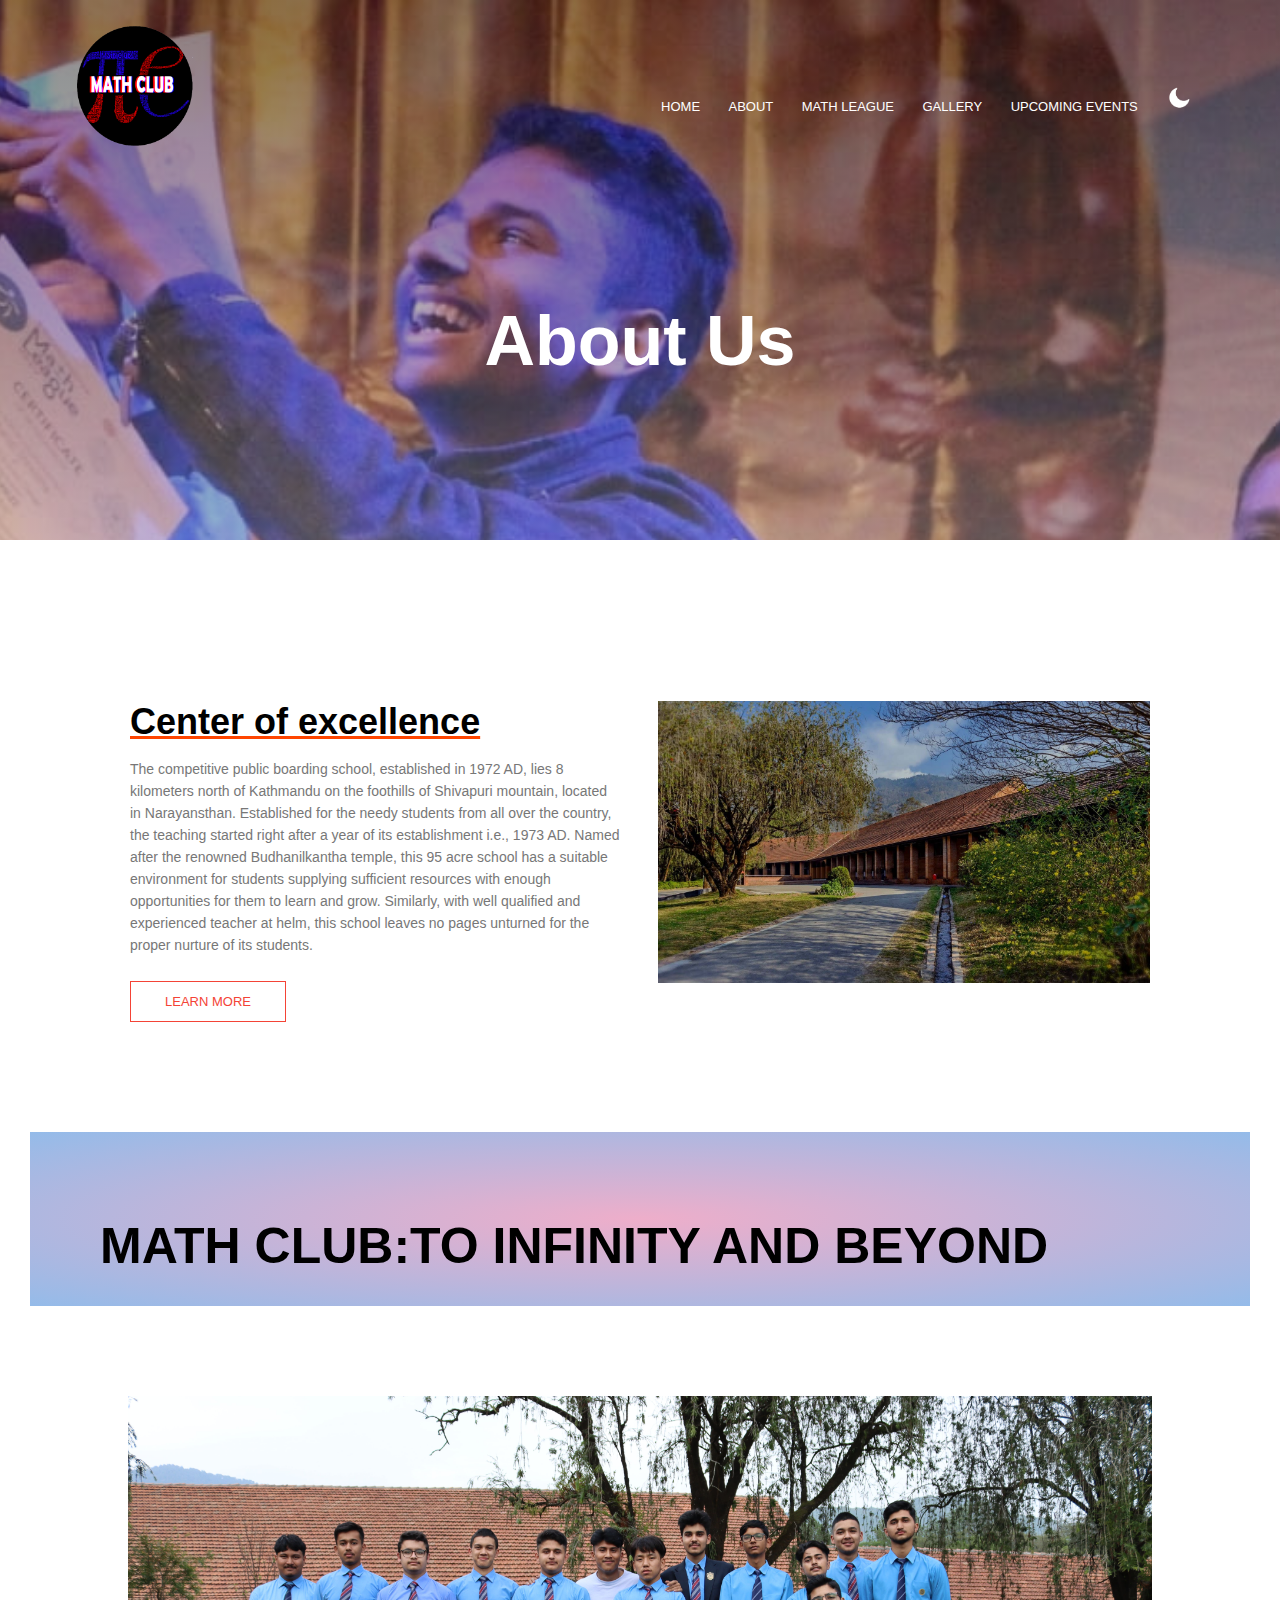
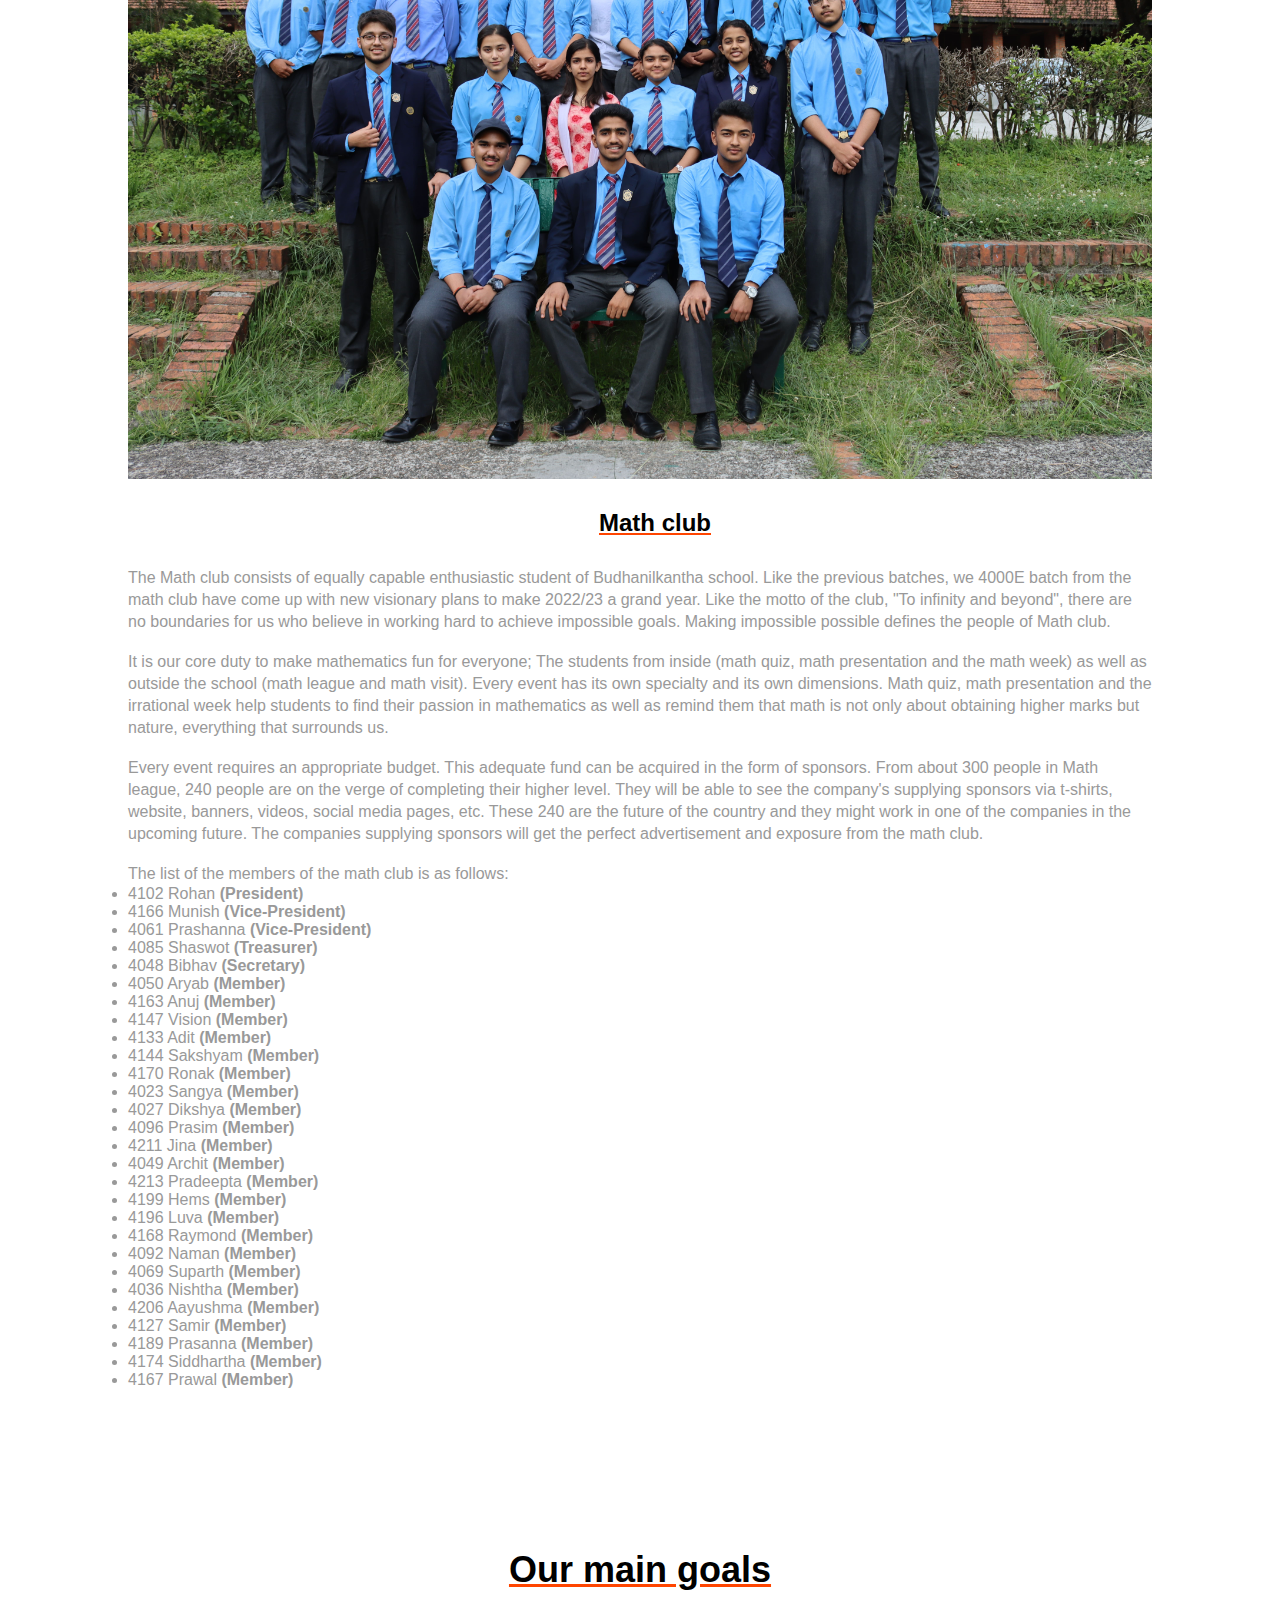
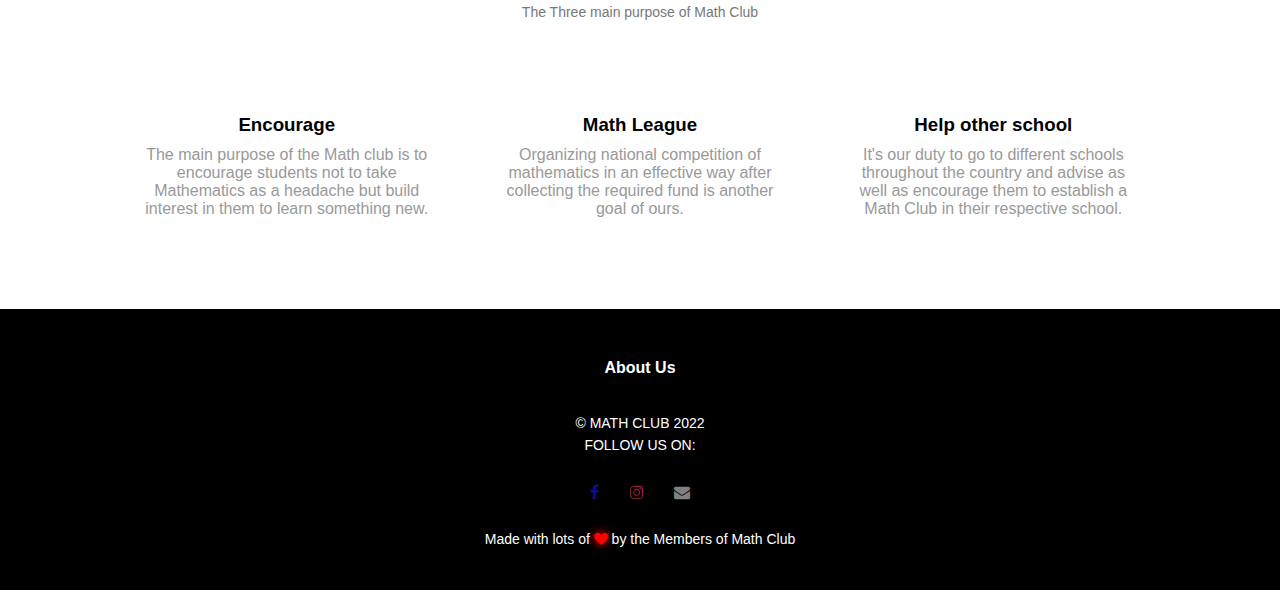
==== about.html @ 59debc08 "initial commit" ====
<html>

<head>
    <meta name="viewport" content=" with=device-width, initial-scale=1.0">
    <title>Math Club| ABOUT</title>
    <link rel="stylesheet" href="style.css">
    <link rel="preconnect" href="https://fonts.googleapis.com">
    <link rel="preconnect" href="https://fonts.gstatic.com" crossorigin>
    <link rel="stylesheet" href="https://stackpath.bootstrapcdn.com/font-awesome/4.7.0/css/font-awesome.min.css">
    <link rel="icon" href="images/math_logo-removebg-preview.png">
</head>

<body>
    <section class="sub-header">
        <nav>

            <a href="index_dark.html"><img src="images/math_logo-removebg-preview.png"></a>
            <div class="nav-links" id="navLinks">
                <i class="fa fa-times" onclick="hideMenu()"></i>

                <ul>
                    <li><a href="index.html">HOME</a></li>
                    <li><a href="about.html">ABOUT</a></li>
                    <li><a href="math-league.html">MATH LEAGUE</a></li>
                    <li><a href="gallery.html">GALLERY</a></li>
                    <li><a href="upcoming.html">UPCOMING EVENTS</a></li>
                    <li><a href="about_dark.html" id="ion-icon"><img src="images/moon.png" id="ion-icon"></a></li>

                </ul>

            </div>

            <i class="fa fa-bars" onclick="showMenu()"> </i>

        </nav>
        <h1 id="abt">About Us</h1>

    </section>

    <!--------about us content--------->
    <section class="about-us">
        <div class="row">
            <div class="about-col">
                <h1>Center of excellence</h1>
                <p>The competitive public boarding school, established in 1972 AD, lies 8 kilometers north of Kathmandu
                    on the foothills of
                    Shivapuri mountain, located in Narayansthan. Established for the needy students from all over the
                    country, the teaching
                    started right after a year of its establishment i.e., 1973 AD. Named after the renowned
                    Budhanilkantha temple, this 95
                    acre school has a suitable environment for students supplying sufficient resources with enough
                    opportunities for them to
                    learn and grow. Similarly, with well qualified and experienced teacher at helm, this school leaves
                    no pages unturned for
                    the proper nurture of its students.</p>
                <a href="https://bnks.edu.np/#/" target="_blank" class="hero-btn red-btn">LEARN MORE</a>
            </div>
            <div class="about-col">
                <img src="images/bnks.jpg">
            </div>
        </div>
    </section>
    <!------logo--------->
    <div class="logo">
        <div class="small-container">
            <div class="row">
                <div class="col-2">
                    <!-- <img src="images/math-logo.png" class="logo-img"> -->
                    <h1>MATH CLUB:To infinity and beyond</h1>
                </div>
                <div class="col-2">
                    <!-- <p>Math is like love: simple made complicated</p>
                         <h1>Math club</h1> -->
                    <!-- <small>“A man is like a fraction whose numerator is what he is and whose denominator is what he thinks of himself. The larger
                        the denominator, the smaller the fraction.</small> -->
                </div>
            </div>
        </div>
    </div>
    <!-----math club official------->
    <section class="club-content">
        <div class="club-pic">

            <img src="images/IMG_3070.JPG">
            <h2>Math club</h2>
            <p>The Math club consists of equally capable enthusiastic student of Budhanilkantha school. Like the
                previous batches, we
                4000E batch from the math club have come up with new visionary plans to make 2022/23 a grand year. Like
                the motto of the
                club, "To infinity and beyond", there are no boundaries for us who believe in working hard to achieve
                impossible goals.
                Making impossible possible defines the people of Math club. </p><br>
            <p>It is our core duty to make mathematics fun for everyone; The students from inside (math quiz, math
                presentation and the
                math week) as well as outside the school (math league and math visit). Every event has its own specialty
                and its own
                dimensions. Math quiz, math presentation and the irrational week help students to find their passion in
                mathematics as
                well as remind them that math is not only about obtaining higher marks but nature, everything that
                surrounds us.</p><br>
            <p>Every event requires an appropriate budget. This adequate fund can be acquired in the form of sponsors.
                From about 300
                people in Math league, 240 people are on the verge of completing their higher level. They will be able
                to see the
                company's supplying sponsors via t-shirts, website, banners, videos, social media pages, etc. These 240
                are the future
                of the country and they might work in one of the companies in the upcoming future. The companies
                supplying sponsors will
                get the perfect advertisement and exposure from the math club. </p> <br>
            <p>The list of the members of the math club is as follows:</p>
            <ul>



                <li>

                    4102 Rohan <b>(President)</b>






                </li>
                <li>
                    4166 Munish <b> (Vice-President)</b>
                </li>
                <li>4061 Prashanna <b>(Vice-President) </b></li>
                <li>4085 Shaswot <b>(Treasurer) </b></li>
                <li>4048 Bibhav <b>(Secretary)</b></li>
                <li>4050 Aryab <b>(Member)</b></li>
                <li>4163 Anuj <b>(Member)</b></li>
                <li>4147 Vision <b>(Member)</b></li>
                <li>4133 Adit <b>(Member)</b></li>
                <li>4144 Sakshyam <b>(Member)</b></li>
                <li>4170 Ronak <b>(Member)</b></li>
                <li>4023 Sangya <b>(Member)</b></li>
                <li>4027 Dikshya <b>(Member)</b></li>
                <li>4096 Prasim <b>(Member)</b></li>
                <li>4211 Jina <b>(Member)</b></li>
                <li>4049 Archit <b>(Member)</b></li>
                <li>4213 Pradeepta <b>(Member)</b></li>
                <li>4199 Hems <b>(Member)</b></li>
                <li>4196 Luva <b>(Member)</b></li>
                <li>4168 Raymond <b>(Member)</b></li>
                <li>4092 Naman <b>(Member)</b></li>
                <li>4069 Suparth <b>(Member)</b></li>
                <li>4036 Nishtha <b>(Member)</b></li>
                <li>4206 Aayushma <b>(Member)</b></li>
                <li>4127 Samir <b>(Member)</b></li>
                <li>4189 Prasanna <b>(Member)</b></li>
                <li>4174 Siddhartha <b>(Member)</b></li>
                <li>4167 Prawal <b>(Member)</b></li>
            </ul>
        </div>
    </section>
    <!------goals------>
    <section class="goals">
        <h1>Our main goals</h1>
        <p>The Three main purpose of Math Club</p>
        <div class="row">
            <div class="goals-col">
                <h3>Encourage</h3>
                <para style="color: #999;">The main purpose of the Math club is to encourage students not to take
                    Mathematics as a headache but build interest in
                    them to learn something new.</p>
            </div>
            <div class="goals-col">
                <h3>Math League</h3>
                <para style="color: #999;">Organizing national competition of mathematics in an effective way after
                    collecting the required fund is another goal of
                    ours.</p>
            </div>
            <div class="goals-col">
                <h3>Help other school</h3>
                <para style="color: #999;">It's our duty to go to different schools throughout the country and advise as
                    well as encourage them to establish
                    a
                    Math Club in their respective school.</p>


            </div>
        </div>
    </section>

    <!-----Footer-------->
    <section class="footer">
        <h4>About Us</h4>
        <p>&copy; MATH CLUB 2022<br> FOLLOW US ON:</p>
        <div class="icon">
            <a id="fb" href="https://www.facebook.com/Math-Club-107487675313449/" target="_blank"> <i class="fa fa-facebook"></i></a>

            <a id="insta" href="https://www.instagram.com/mathclub_bnks/" target="_blank"><i
                    class="fa fa-instagram"></i></a>
            <a id="gm" href="mailto:4000emathclub@gmail.com"><i class="fa fa-envelope"></i></a>

        </div>
        <p>Made with lots of <span class="fa fa-heart heart-beat"></span> by the Members of Math Club</p>
    </section>

    <!--------JavaScript forToggle Menu------->
    <script>
        var navLinks = document.getElementById("navLinks");
        function showMenu() {
            navLinks.style.right = "0";
        }
        function hideMenu() {
            navLinks.style.right = "-200px";
        }

    </script>
</body>

</html>
---- style.css ----
*{
    margin: 0;
    padding: 0;
    font-family: 'Fira Sans', sans-serif;
}
.header{
    min-height: 100vh;
    width: 100%;
    background-image: linear-gradient(rgba(4,9,30,0.7),rgba(4,9.30,0.7)), url(images/home.JPG);
    background-position: center;
    background-size: cover;
    position: relative;
    background-attachment: fixed;
}


nav{
    display: flex;
    padding: 2% 6%;
    justify-content: space-between;
    align-items: center;
}
nav img{
    width: 150px;
    
}
nav-links{
    flex: 1;
    text-align: center;
    
}
.nav-links ul li{
    list-style: none;
    display: inline-block;
    padding: 8px 12px;
    left: 80%;
}
.nav-links ul li a{
    color: #fff;
    text-decoration: none;
    font-size: 13px;
}
.nav-links ul li a 
#ion-icon {
    width: 25px;
    cursor: pointer;
    align-self: center;
}
#ion-icon::after {
    width: 30px;
    cursor: pointer;
    
}
#ion-icon:hover::after{
    width: 100%;
}

.nav-links ul li::after{
    content: '';
    width: 0%;
    height: 2px;
    background: #f44336;
    display: block;
    margin: auto;
    transition: 0.5s;
    
}
.nav-links ul li:hover::after{
    width: 100%;
}
.text-box{
    width:90%;
    color: #fff;
    position: absolute;
    top: 50%;
    left: 50%;
    transform: translate(-50%,-50%);
    text-align: center;
}
.text-box h1{
    font-size: 5em;
    color: orangered;
}
.text-box h2{
    font-size: 3em;
}
.text-box p{
     margin: 10px 0 40px;
    font-size: 14px;
    color: #fff;
font-weight: bolder;
}

.hero-btn{
    display: inline-block;
    text-decoration: none;
    color: #fff;
    border: 1px solid rgb(255, 0, 0);
    padding: 12px 34px;
    font-size: 13px;
    background: transparent;
    position: relative;
    cursor: pointer;
    
}
.hero-btn:hover{
    border: 1px solid #ffffff;
    background: #f44336;
    transition: 1s;
}
nav .fa{
    display: none;
}
@media(max-width: 700px){
    .text-box h1{
        font-size: 20px;
    }
    .nav-links ul li{
        display: block;
    }
    .nav-links{
        position: fixed;
        background: #f44336;
        height: 100vh;
        width: 200px;
        top: 0;
        right: -200px;
        text-align: left;
        z-index: 2;
        transition: 1s;
    }
    nav .fa{
        display: block;
        color: #fff;
        margin: 10px;
        font-size: 22px;
        cursor: pointer;
    }
    .nav-links ul{
        padding: 30px;
    }
}
h1{
    font-size: 36px;
    font-weight: 600;
}
p{
    color:#777;
    font-size:14px;
    font-weight: 300;
    line-height: 22px;
    padding: 10px;
}
.row{
    margin-top: 5%;
    display: flex;
    justify-content: space-between;
}
h3{
    text-align: center;
    font-weight: 600;
    margin: 10px 0;
}
/*-------co-ordinator---------*/
.coordinator{
    width: 80%;
    margin: auto;
    text-align: center;
    padding-top: 50px;
    text-decoration: underline;
    text-decoration-color: orangered;
}
.coordinator-col{
    flex-basis: 32%;
    border-radius: 10px;
    margin-bottom: 30px;
    position: relative;
    overflow: hidden;
    
}

.coordinator-col img{
    
    width: 100%;
    
   
    border-radius: 10px;
}
.layer{
    background: transparent;
    height: 100%;
    width: 100%;
    position: absolute;
    top: 0;
    left: 0;
    transition: 0.5s;
}
.layer:hover{
    background: rgba(0, 0, 0, 0.9);
    border-radius: 10px;
    
}
.layer h3{
    width: 100%;
    font-weight: 500;
    color: #fff;
    font-size: 26px;
    bottom: 0;
    left: 50%;
    transform: translateX(-50%);
    position: absolute;
    opacity: 0%;
    transition: 0.5s;
}
.layer:hover h3{
    bottom: 49%;
    opacity: 1;
}

@media(max-width: 700px){
    .row{
        flex-direction: column;
    }
   
}
/*----testimonials-----*/
.testimonials{
    width: 80%;
    margin: auto;
    padding-top: 100px;
    text-align: center;
}
.testimonials h1 {
    text-decoration: underline;
    text-decoration-color: orangered;
}
.testimonial-col{
    flex-basis: 30%;
    border-radius:10px;
    margin-bottom: 5%;
    text-align: left;
    background: #fff3f3;
    cursor: pointer;
    display: flex;
    padding-top: 20px;
}
.testimonial-col img{
    height: 40px;
    margin-left: 5px;
    margin-right: 30px;
    border-radius: 50%;
}
.testimonial-col p{
    padding: 0;
}
.testimonial-col h3{
    margin-top: 3px;
    text-align: left; 
}
.testimonial-col .fa{
    color: #f44336;
}
@media(max-width: 700px){
    .testimonial-col img{
   
    margin-left: 0px;
    margin-right: 15px;
    
}
}
    /*--------call to action-----*/
    
    .cta{
        margin: 100px auto;
        width: 80%;
        background-image: linear-gradient(rgba(0, 0, 0, 0.9),rgb(25, 24, 24), rgba(255, 255, 255, 0.8)), url(images/banner.JPG);
        background-position: : center;
        background-size: cover;
        border-radius: 10px;
        text-align: center;
        padding: 100px 0;
    }
.cta h1{
    color: #fff;
    margin-bottom:40;
    padding: 0;
}
@media(max-width: 700px){
    .cta h1{
        font-size: 24px;
    }
}
/*----footer-------*/
.footer {
    width: 100%;
    text-align: center;
    padding: 30px 0;
    background-color: rgb(0, 0, 0);
    color: white;

}

.footer h4 {
    margin-bottom: 25px;
    margin-top: 20px;
    font-weight: 600;
    /* background: linear-gradient(to right, #462523 0, #cb9b51 20%, #f6e27a 45%, #f6f2c0 50%, #cb9b51 78%, #462523 100%);
    -webkit-background-clip: text;
    -webkit-text-fill-color: transparent;
    text-shadow: none; */
    color: rgb(255, 255, 255);
    border-width: 5px;

}

.footer p {
    color: rgb(255, 255, 255)
}

.icon .fa {
    /* background: linear-gradient(to right, #462523 0, #cb9b51 20%, #f6e27a 45%, #f6f2c0 50%, #cb9b51 78%, #462523 100%);
    -webkit-background-clip: text;
    -webkit-text-fill-color: transparent;
    text-shadow: none; */
    margin: 0 13px;
    cursor: pointer;
    padding: 18px 0;

}

.heart-beat {
    -webkit-animation: heart-beat 2s ease infinite;
    animation: heart-beat 2s ease infinite;
    color: #ff0000;
    text-shadow: 0 0 10px red;
     !important
}

@-webkit-keyframes heart-beat {
    0% {
        -webkit-transform: scale(1);
        transform: scale(1)
    }

    5% {
        -webkit-transform: scale(1.25);
        transform: scale(1.25)
    }

    20% {
        -webkit-transform: scale(1);
        transform: scale(1)
    }

    30% {
        -webkit-transform: scale(1);
        transform: scale(1)
    }

    35% {
        -webkit-transform: scale(1.25);
        transform: scale(1.25)
    }

    50% {
        -webkit-transform: scale(1);
        transform: scale(1)
    }

    55% {
        -webkit-transform: scale(1.25);
        transform: scale(1.25)
    }

    70% {
        -webkit-transform: scale(1);
        transform: scale(1)
    }
}

@keyframes heart-beat {
    0% {
        -webkit-transform: scale(1);
        transform: scale(1)
    }

    5% {
        -webkit-transform: scale(1.25);
        transform: scale(1.25)
    }

    20% {
        -webkit-transform: scale(1);
        transform: scale(1)
    }

    30% {
        -webkit-transform: scale(1);
        transform: scale(1)
    }

    35% {
        -webkit-transform: scale(1.25);
        transform: scale(1.25)
    }

    50% {
        -webkit-transform: scale(1);
        transform: scale(1)
    }

    55% {
        -webkit-transform: scale(1.25);
        transform: scale(1.25)
    }

    70% {
        -webkit-transform: scale(1);
        transform: scale(1)
    }
}

@media(min-width:1920px) {
    body {
        font-size: 15px
    }
}
/*--------about us page--------*/
.sub-header{
    height: 60vh;
    width: 100%;
    background-image: linear-gradient(rgba(0, 0, 0, 0.45), rgba(255, 255, 255, 0.444)), url(images/about.JPG);
    background-position: center;
    background-size: cover;
    text-align: center;
    color: #fff;
        background-attachment: fixed;

}
.sub-header h1{
    margin-top: 100px;
}
 #abt {
     font-size: 70px;
     font-weight: bold;
 }
.about-us{
    width: 80%;
    margin: auto;
    padding-top: 80px;
    padding-bottom: 50px;
}
.about-col{
    flex-basis: 48%;
    padding: 30px 2px;
}
.about-col img{
    width: 100%;
}
.about-col h1{
    padding-top: 0;
}
.about-col p{
    padding: 15px 0 25px;
}
.red-btn{
    border: 1px solid #f44336;
    background: transparent;
    color: #f44336;
}
.red-btn:hover{
    color: #fff;
}
/*---club-content-----*/
.club-content{
    width: 80%;
    margin: auto;
    padding: 60px 0;
}
.club-pic{
    flex-basis: 50%;
}
.club-pic img{
    width: 100%;
}
.club-pic h2{
    font-weight : 600;
    margin: 30px 0;
    text-align: center;
}
.club-pic p{
    color: #999;
    padding: 0;
    font-size: medium;
}
ul li{
    color: #999;
        padding: 0;
        font-size: medium;
       
}
.club-pic h2{
    text-decoration: underline;
    text-decoration-color: orangered;
}
.about-col h1{
        text-decoration: underline;
            text-decoration-color: orangered;
}
/*--------goals----------*/
.small-container{
    max-width: 1080px;
    margin: auto;
    padding-left: 25px;
    padding-right: 25px;
    
}

.goals{
    width: 80%;
    margin: auto;
    text-align: center;
    padding-top: 100px;
    
}
.goals-col{
    flex-basis: 31%;
    background: #ffffff;
    border-radius: 10px;
    margin-bottom: 5%;
    padding: 20px 12px;
    box-sizing: border-box;
    transition: 1s;
}
.goals-col:hover{
    box-shadow: 0 0 200px 0px rgba(211, 50, 50, 0.8);
}
.goals h1 {
    text-decoration: underline;
        text-decoration-color: orangered;
}
/*--------logo-------*/
.col-2{
    /* flex-basis: 50%; */
    /* min-width: 300px; */
    
     text-align: center;
}
.col-2 img{
    max-width: 100%;
    /* padding: 50px 0; */
}
.col-2 h1{
    font-size: 50px;
    line-height: 60px;
    /* margin: 25px 0; */
    color:#000000;
    /* text-shadow: 0 0 3px #FF0000, 0 0 5px #0000FF */
    font-weight: bolder;
    text-align: right;
    text-transform: uppercase;
    display: block;
}
.col-2 p{
    color:#000;
    /* text-shadow: 0 0 3pxr#cb9b51; */
}
.col-2 small{
    color:#000;
    /* text-shadow: 0 0 3px #cb9b51; */
}
.logo{
background: radial-gradient(#eeaeca, #94bbe9);
        
    margin: 30px;
    padding:30px 0;
    
    text-align: center;
    

}
.col-2 .logo img{
    /* padding: 50px; */
}
/* small{
    color: #555;
    text-align: center;
} */
/*----gallery---*/
.gallery-header{
    height: 100vh;
    width: 100%;
    background-image: linear-gradient(#7284dd, #f66a86);
    background-position: center;
    background-size: cover;
    background-attachment: fixed;
    color: #fff;
}
.info{
    margin-left: 8%;
    margin-top: 15%;
}
.info h1{
    font-size: 70px;
    color: #212121;
    margin-bottom: 20px;
}
.info span{
    color: #233869;
}
.info p{
    color: #fff;
    line-height: 22px;
}
.info a{
    
    padding: 10px 18px;
    text-decoration: none;
    color: #fff;
    display: inline-block;
    margin: 30px 0;
    border-radius: 5px;
    border: 2px solid orangered;
}
.info a:hover {
    background: orangered;
    transition: .75s;
}

.img-box{
    width: 45%;
    height: 80%;
    position: absolute;
    bottom: 0;
    right: 100px;
}
.img-box img{
    height: 100%;
    position: absolute;
    left: 50%;
    bottom: 0%;
    transform: translateX(-50%);
    transition: bottom 2s, left 2s;
}
.img-box:hover .back-img{
    bottom: 60px;
}
.img-box:hover .main-img{
    left: 55%;
}
.gallery-photo{
    text-align: center;
    padding: 10%;
    
}
@media (max-width:547px) {
    .main-img {
    display: none;
            
        height: 10px;
        }
                .back-img {
                    display: none;
                }

}

/*-------upcoming events-------*/
.upcoming{
    width: 100%;
    height: 100%;
    margin:0;
    background-image: url(images/background-light.png);
    /* background-image: linear-gradient(#7284dd, #f66a86); */
    background-position: center;
    background-size: cover;
    color:#fff;
    

    
}




.sidebar{
    width: 100px;
    height: 100vh;
    background: rgba(29,31,58,0.5);
    position: absolute;
    top: 0;
    left: 0;
}
.sidebar i{
    width: 20px;
    display: block;
    margin: 120px auto 0;
}
.social-links{
    width: 20px;
    display: block;
    margin: 220px auto 0;
    text-align: center;
}
.social-links i{
    height: 15px;
    margin-bottom: 30px;
    color: white;
}
.msg-container{
    width: 428px;
    height: auto;
    position: absolute;
    left: 14%;
    top: 40%;
    bottom:5%;
    transform: translateY(-50%);
    overflow: hidden;
    margin-left: 5%;
    margin-top: 2%;
}
#slider{
    /* width: 600px; */
    display: inline-flex;
    transition: 0.5s;
    overflow: hidden;
}
.msg-col{
    /* flex-basis:80%; */
    width: 428px;
    height: 100%;
    overflow: hidden;
    margin:0;
    
    
}
.msg-col h1{
    color: #fff;
    font-size: 80px;
    font-weight: 100;
    margin: 0px 0;
}
.msg-col p{
    color: #ddd;
    font-size: 15px;
    line-height: 20px;
}
.msg-col a{
    display: inline-block;
    text-decoration: none;
    color: rgb(255, 255, 255);
    border: 2px solid orangered;
    font-size: 15px;
    padding: 10px 35px;
    border-radius: 30px;
    margin-top: 25px;
}
.msg-col h3{
    font-size: 40px;
}
.msg-col a:hover{
    background: orangered;
    transition: .75s;
}

.controller{
    width: 1px;
    height: 500px;
    display: block;
    background: #c0c0c0;
    position: absolute;
    top: 55%;
    right: 50px;
    transform: translateY(-50%);
}
#line1,#line2,#line3,#line4,#line5{
    height: 100px;
    width: 10px;
    cursor: pointer;
    transform: translateX(-50%);
    
}
#active{
    width: 5px;
    height: 100px;
    border-radius: 10px;
    background: #fff;
    position: absolute;
    top: 0;
    transform: translateX(-50%);
    transition: 0.5s;
}
.mobile-events {
    display: none;
}
@media(max-width: 547px){
    .msg-container{
        width: 86%;
        height: 280px;
        position: absolute;
        left: 1%;
        top: 57%;
        transform: translateY(-50%);
        overflow: hidden;
        
    }
    .controller {
        display: none;
    }
    #slider{
        /* width: 600px; */
        display: inline-flex;
        transition: 0.5s;
        overflow: hidden;
        display: none;
      
    }
    .msg-col{
        /* flex-basis:80%; */
        width: 100%;
        height: 280px;
        overflow: hidden;
        margin:0;
        padding-left:20vw;
        
        
    }
    .msg-col h1 {
        font-size: 40px;

    }
    .msg-col p {
        font-size: ;
    }
    .mobile-events{
       
        overflow: hidden;
        margin: 0;
        padding: 0;
    }
    .mobile-events h2 {
        display: inline-block;

    }
} 
/*--------notice----------*/
.notice-header{
    min-height: 100vh;
    width: 100%;
    background-image: url('images/notice.JPG');
    background-position: center;
    background-size: cover;
    position: relative;
}
.bts{
    padding: 10px 30px;
    background: #fff;
    border: 0;
    outline: none;
    cursor: pointer;
    font-size: 22px;
    font-weight: 500;
    border-radius: 30px;
    
   
        
}
.cold{
    padding-top: 20%;
    padding-left: 20%;
}

.notice-box{
    font-size: 70px;
    font-family: sans-serif;
    position: absolute;
    top: 50%;
    left: 30%;
    transform: translate(-50%,-50%);
}
.notice-box span{
    display: inline-block;
    font-weight: bolder;
    animation: mover 6s linear infinite;
    color: #030202;
    padding-bottom: 50px;
}
@keyframes mover{
    0%{
        text-shadow: 0 0 30px rgba(206, 214, 253, 0.9); 
    }
    50%{
        text-shadow: 0 0 30px rgba(0,0,0,0.3); 
        transform: translateY(30px); 
    }
    100%{
        text-shadow: 0 0 30px rgba(0,0,0,0); 
    }
}

.notice-box span:nth-child(1){
    animation-delay: 0.5s;
}
.notice-box span:nth-child(2){
    animation-delay: 1s;
}
.notice-box span:nth-child(3){
    animation-delay: 1.5s;
}
.notice-box span:nth-child(4){
    animation-delay: 2s;
}
.notice-box span:nth-child(5){
    animation-delay: 2.5s;
}

.notice-box span:nth-child(7){
    animation-delay: 3.5s;
}
.notice-box span:nth-child(8){
    animation-delay: 4s;
}
.notice-box span:nth-child(9){
    animation-delay: 4.5s;
}
.notice-box span:nth-child(10){
    animation-delay: 5s;
}
.notice-box span:nth-child(11){
    animation-delay: 5.5s;
}


.popup{
    width: 50%;
    height: 50vh;
    background: #fff;
    border-radius: 6px;
    position: absolute;
    top: 0;
    left: 50%;
    transform: translate(-50%,-50%) scale(0.1);
    text-align: center;
    padding: 0 30px 30px;
    color: #333;
    visibility: hidden;
    transition: transform 0.4s, top 0.4s;
}
.open-popup{
    visibility: visible;
    top: 50%;
    transform: translate(-50%,-50%) scale(1);
}

.popup h2{
    
   font-size: 30px;
    font-weight: 500;
    margin: 30px 0 10px;
}

.popup button{
    width: 100%;
    height: 5vh;
    margin-top: 50px;
    padding 10px 0;
    background: #6fd649;
    color: #fff;
    border: 0;
    font-size: 18px;
    border-radius: 4px;
    cursor: pointer;
    box-shadow: 0 5px 5px rgba(0,0,0,0.2); 

}
@media(max-width: 700px){
    .popup button{
    width: 100%;
    height: 2vh;
        font-size: 10px;
}    
   
    
    
.popup h2{
    
   font-size: 10px;
    font-weight: 300;
    margin: 20px 0 5px;
}
    .popup{
    width: 100%;
        height: 100vh;
    }
    .notice-box{
        left: 35%;
    }
    .notice-box span{
        font-size: 31px;
        padding-left: 0;
        padding-right: 0;
        
      color:dodgerblue;
    }
    .cold{
     padding-top:100%;
    }
}

/*--------Math League-----------*/



.math-league{
    min-height: 100vh;
    width: 100%;
    
    background-position: center;
    background-size: cover;
    position: relative;
    background-image: linear-gradient(rgba(12,3,51,0.3), rgba(12,3,51,0.3));
    position: relative;
   
   
    
    
}
.texts-box{
    color: #fff;
    position: absolute;
    
    bottom: 8%;
}
.texts-box h3 {
    font-size: 60px;
    font-weight: 600;
    color: #fff;
    transition: 0.5s;
    padding-bottom: 25px;
    text-align: center;
}

.texts-box h3:hover {
    -webkit-text-stroke: 2px #fff;
    color: transparent;
}
.texts-box h1{
    font-size: 190px;
    line-height: 160px;
    margin: -10px;
    color: transparent;
    -webkit-text-stroke: 1px #fff;
    background: url(images/back.png);
    -webkit-background-clip: text;
    background-position: 0 0;
    animation: back 20s linear infinite;
}
@keyframes back{
    100%{
        background-position: 2000px 0;
    }

}
.texts-box h2{
    font-size: 40px;
    font-weight: 600;
}
.back-video{
    position: absolute;
    right: 0;
    bottom: 0;
    z-index: -1;
}
@media(min-aspect-ratio: 16/9){
    .back-video{
        width: 100%;
        height: auto;
    }
}

.textual-box {
    font-size: 30px;
    text-align: center;
}
@media(max-aspect-ratio: 16/9){
    .back-video{
        width: auto;
        height: 100%;
    }
}
@media(max-width: 700px){
    .texts-box p {
        font-size: 10px;
    }
    
    .texts-box  p:hover{
    -webkit-text-stroke: 1px #fff;
    color: transparent;

  
}
  .texts-box p {
      font-size: 20000px;
      padding: 0;
      margin: 0;
  }
    .texts-box h1{
   font-size: 35px;
        padding-left: 10%;
        margin: 0;
        /* padding-top: 10%; */
}
    .texts-box h2{
    font-size: 10px;
    
}
}
/*----------------------------contact us page-----------------*/
.location{
    width: 80%;
    margin: auto;
    padding: 80px 0;
    padding-top: 200px;
}
.location iframe{
    width: 100%;
}
.contact-us{
    width: 80%;
    margin: auto;
}
.texts-box p {
    font-size: 70px;
    font-weight: 600;
    color: #fff;
    transition: 0.5s;
    padding-bottom: 25px;
text-align: center;}

.texts-box h1,h2 {
    padding-left: 30px;
    text-align: center;

}
.contact-col{
    flex-basis: 48%;
    margin-bottom: 30px;
}
.contact-col div{
    display: flex;
    align-items: center;
    margin-bottom: 40px;
}
.contact-col div a {
    text-decoration: none;
}
.contact-col div .fa{
    font-size: 28px;
    color: #f44336;
    margin: 10px;
    margin-right: 30px;
}
.contact-col div p{
    padding: 0;
   
}
.contact-col div h5{
    font-size: 20px;
    margin-bottom: 5px;
    color: #555;
    font-weight: 400;
}
.contact-col input{
    width: 100%;
    padding: 15px;
    margin-bottom: 17px;
    outline: none;
    border: 1px solid #ccc;
     box-sizing: border-box;   
}
.contact col h2{
    text-align: center;
    color: #555;
    padding-bottom: 20px;
}
/*----------images--------------*/
.pics{
    
    width: 100%;
    height: 100vh;
    background: #fff;
    display: flex;
    align-items: center;
    justify-content: center;
    padding-top: 150px;
}
.swiper{
    width: 80%;
    height: fit-content;
}
.swiper-slide img{
    width: 100%;
   
}
.swiper .swiper-button-prev, .swiper .swiper-button-next{
    color: #fff;
}
.swiper .swiper-pagination-bullet-active{
    background: #9967f0;
    
}
.location h1{
    text-align: center;
    padding-bottom: 20px;
}
.contact-col h2{
    text-align: center;
    padding-bottom: 15px;
}
@media(max-width: 700px){
    .pics{
        height: 20px;
    }   
}
.fire{
    width: 100%;
    height: 70vh;
    position: relative;
}
.fire video{
    width: 100%;
    height: 100%;
}
.textual-box h1{
    position: absolute;
    top: 0;
    left: 0;
    background: #000;
    height: 100%;
    width: 100%;
    color: #fff;
    display: flex;
    align-items: center;
    justify-content: center;
    font-size: 50px;
    font-weight: 900;
   mix-blend-mode: multiply;
}
.popup-screen {
    z-index: 999999;
    position: fixed;
    background: rgba(255, 255, 255, 0.1);
    backdrop-filter: blur(20px);
    width: 100%;
    height: 100vh;
    display: flex;
    justify-content: center;
    align-items: center;
    visibility: hidden;
    transition: 0.5s ease;
    transition-property: visibility;
}

.popup-screen.active {
    visibility: visible;
}

.popup-box {
    position: relative;
    background: rgba(255, 255, 255, 1);
    border-style: solid;
    border-color: orangered;
    backdrop-filter: blur(10px);
    max-width: 350px;
    display: flex;
    justify-content: center;
    align-items: center;
    flex-direction: column;
    margin: 20px;
    padding: 50px 40px;
    border-radius: 20px;
    box-shadow: 0 5px 25px rgb(0 0 0 / 20%);
    transform: scale(0);
    transition: 0.5s ease;
    transition-property: transform;
}

.popup-screen.active .popup-box {
    transform: scale(1);
}

.popup-box h2 {
    font-size: 2.1em;
    font-weight: 800;
    margin-bottom: 20px;
    color: #000;
}

.popup-box p {
    font-size: 1em;
    margin-bottom: 30px;
}

.close {

    color: orangered;
    border-color: orangered;
    border-style: dashed;
    font-size: 1.1em;
    font-weight: 500;
    text-decoration: solid;
    text-transform: uppercase;
    padding: 7px 27px;
    border-radius: 3px;
    font-weight: bolder;
}

.close:hover {

    background: orangered;
    color: white;
    font-weight: bolder;
}

.close-btn {
    position: absolute;
    font-size: 1em;
    top: 0;
    right: 0;
    margin: 15px;
    cursor: pointer;
    opacity: 0.5;
    transition: 0.3s ease;
    transition-property: opacity;
}

.close-btn:hover {
    opacity: 1;
    background: orangered;
}
#fb {
color: rgba(20, 20, 218, 0.701);
}
#fb:hover{
    color: blue;
text-shadow: 2px blue;

}
#insta{
background: #f09433;
    background: -moz-linear-gradient(45deg, #f09533f5 0%, #e6693cf8 25%, #dc2742f3 50%, #cc2366 75%, #bc1888ee 100%);
    background: -webkit-linear-gradient(45deg, #f09533ea 0%, #e6693ceb 25%rgba(220, 39, 66, 0.911)43 50%, #cc2366 75%, #bc1888 100%);
    background: linear-gradient(45deg, #f09533d2 0%, #e6693c83 25%, #dc274294 50%, #cc2366 75%, #bc1888 100%);
    filter: progid:DXImageTransform.Microsoft.gradient(startColorstr='#f09433', endColorstr='#bc1888', GradientType=1);
    -webkit-background-clip: text;
        -webkit-text-fill-color: transparent;
        text-shadow: none;
}
#insta:hover{
     background: -moz-linear-gradient(45deg, #f09433 0%, #e6683c 25%, #dc2743 50%, #cc2366 75%, #bc1888 100%);
    background: -webkit-linear-gradient(45deg, #f09433 0%, #e6683c 25%, #dc2743 50%, #cc2366 75%, #bc1888 100%);
    background: linear-gradient(45deg, #f09433 0%, #e6683c 25%, #dc2743 50%, #cc2366 75%, #bc1888 100%);
    filter: progid:DXImageTransform.Microsoft.gradient(startColorstr='#f09433', endColorstr='#bc1888', GradientType=1);
    -webkit-background-clip: text;
        -webkit-text-fill-color: transparent;
        text-shadow: none;
}
#gm{
    color: gray;
}
#gm:hover{
    color: white;
}
.main-img {

    width: 100%;
}
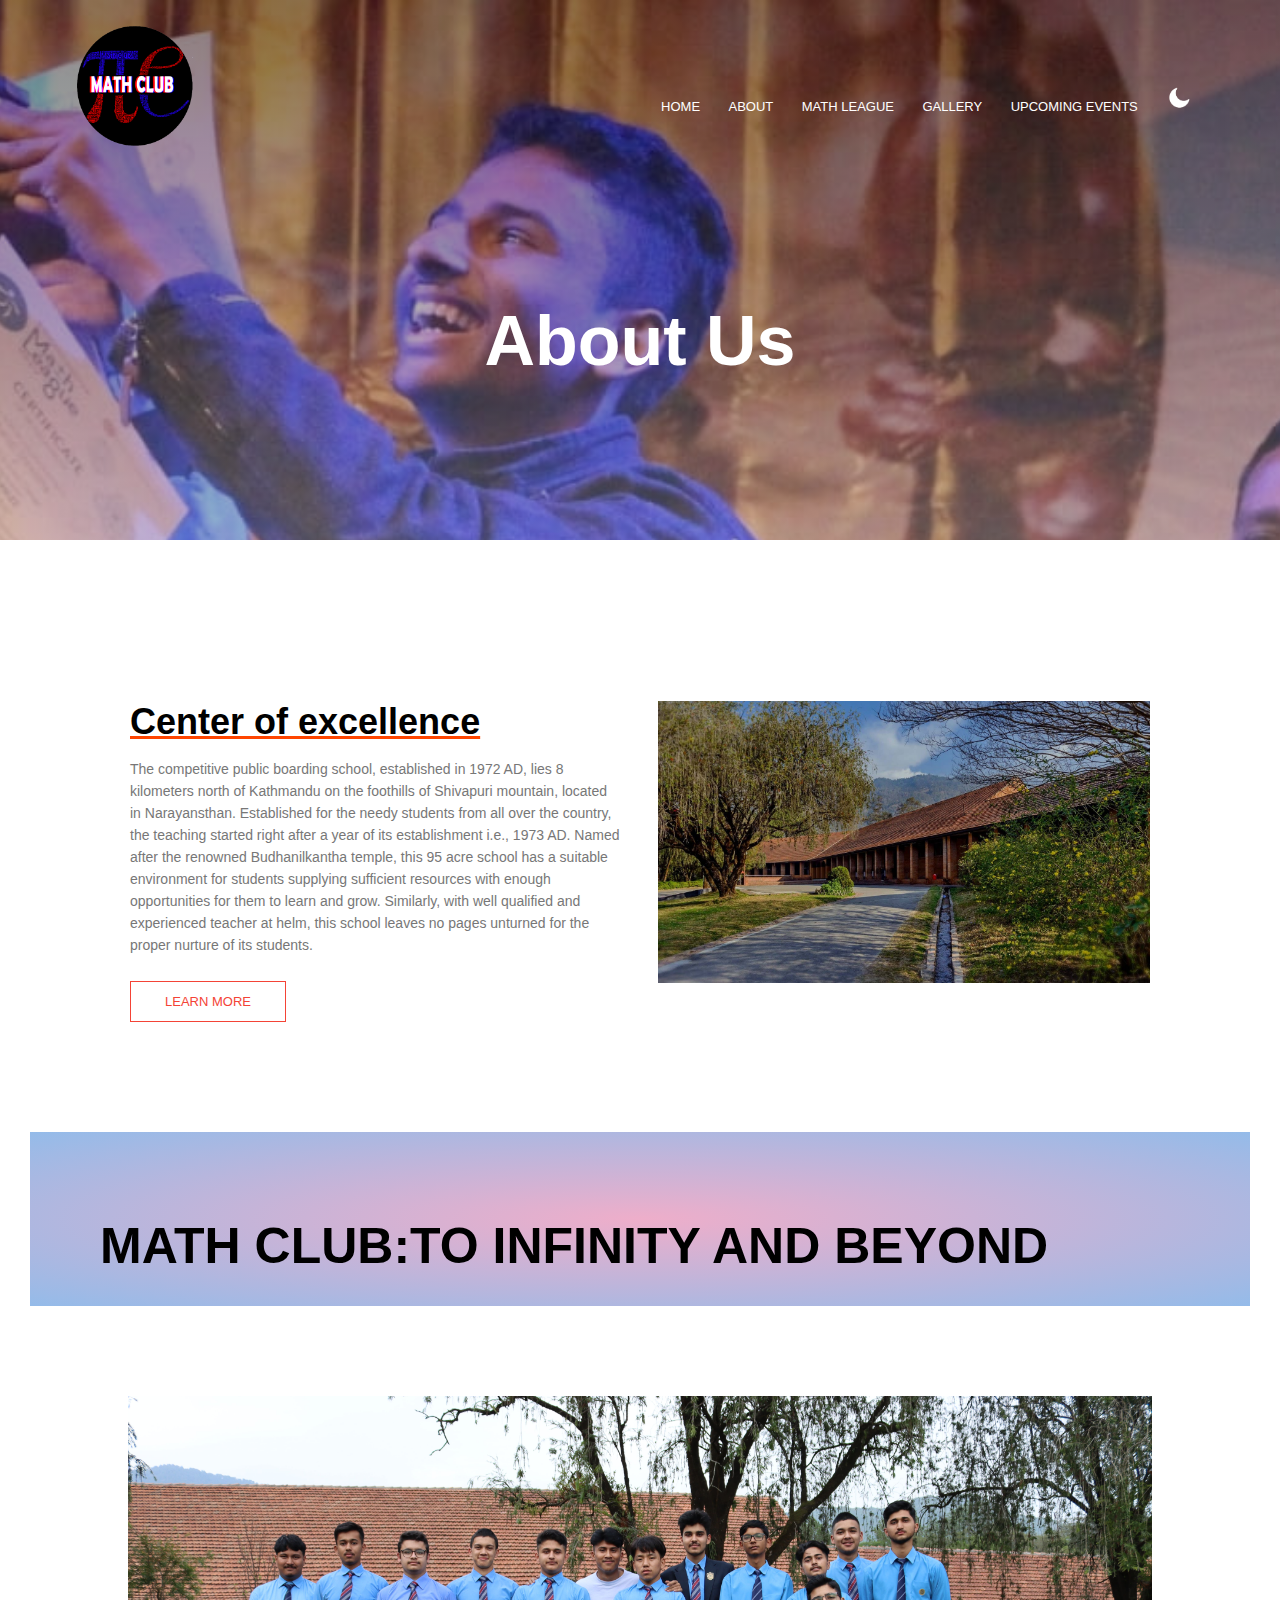
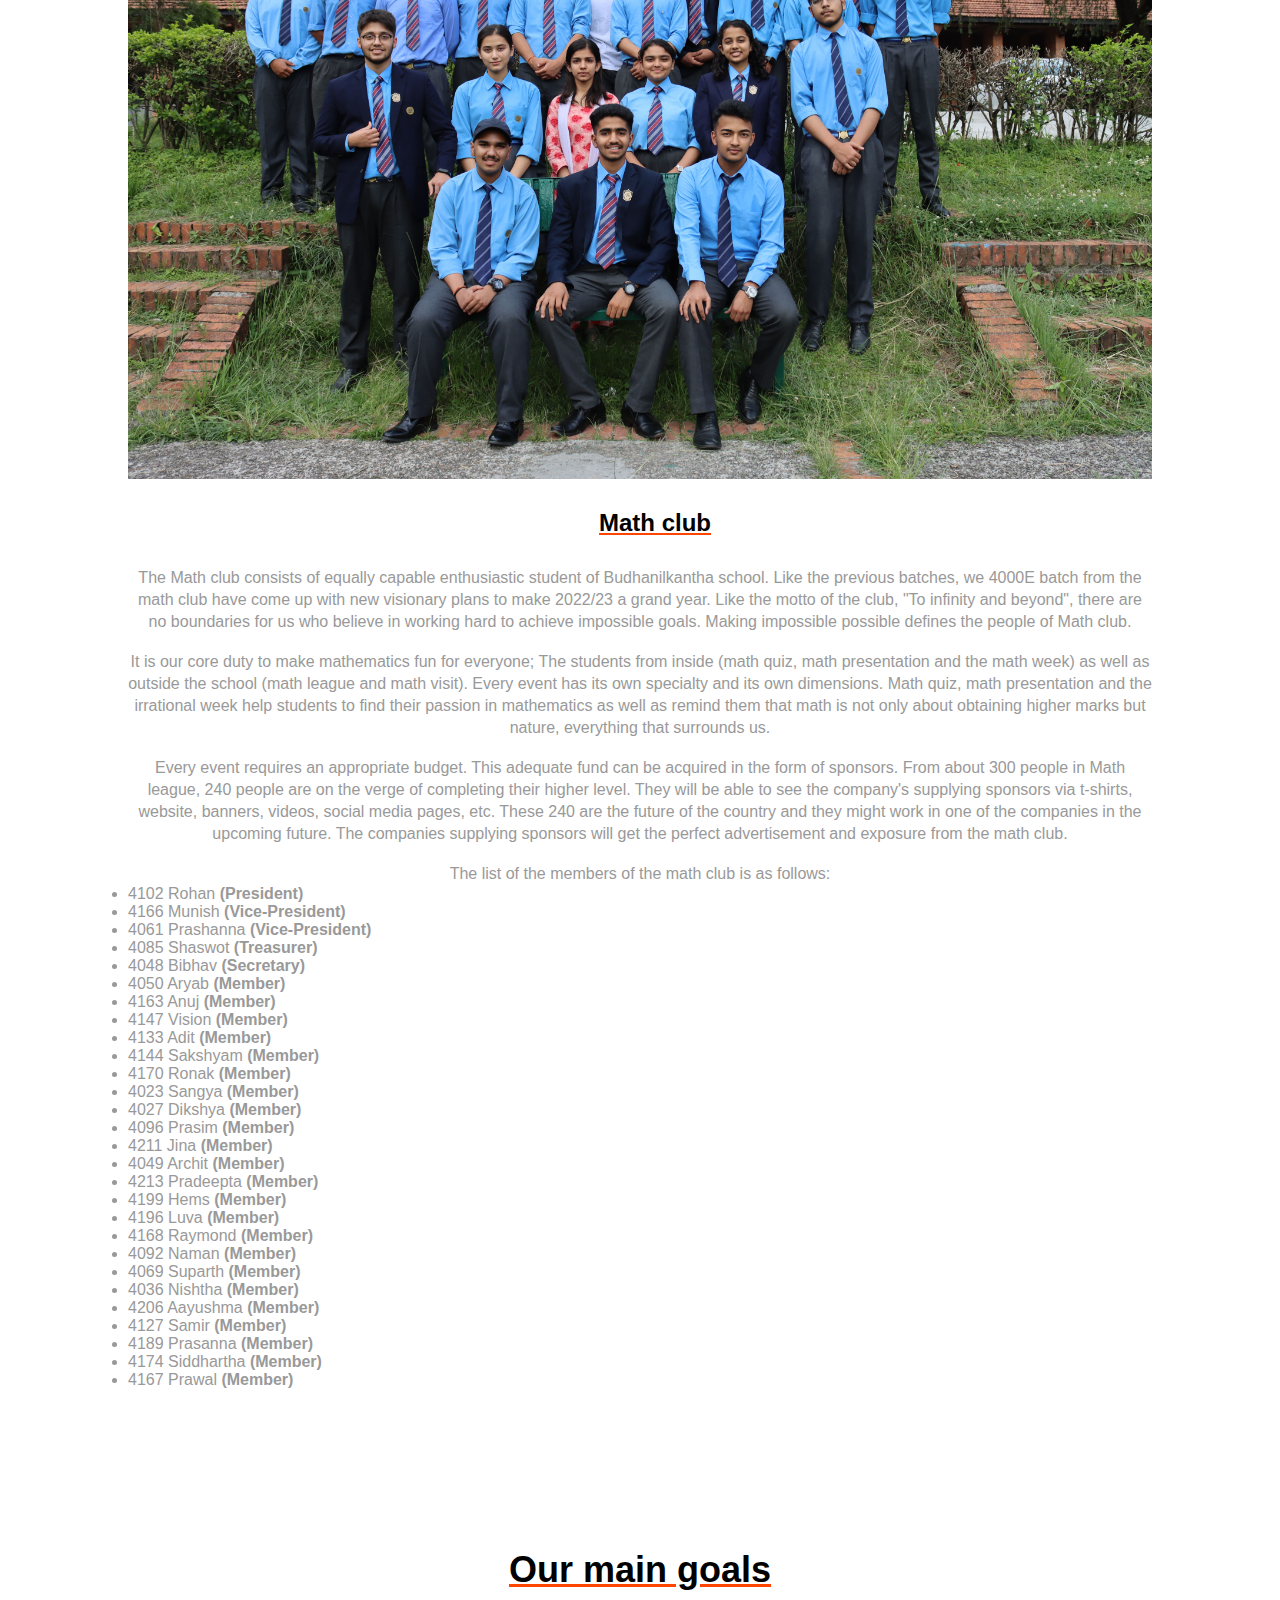
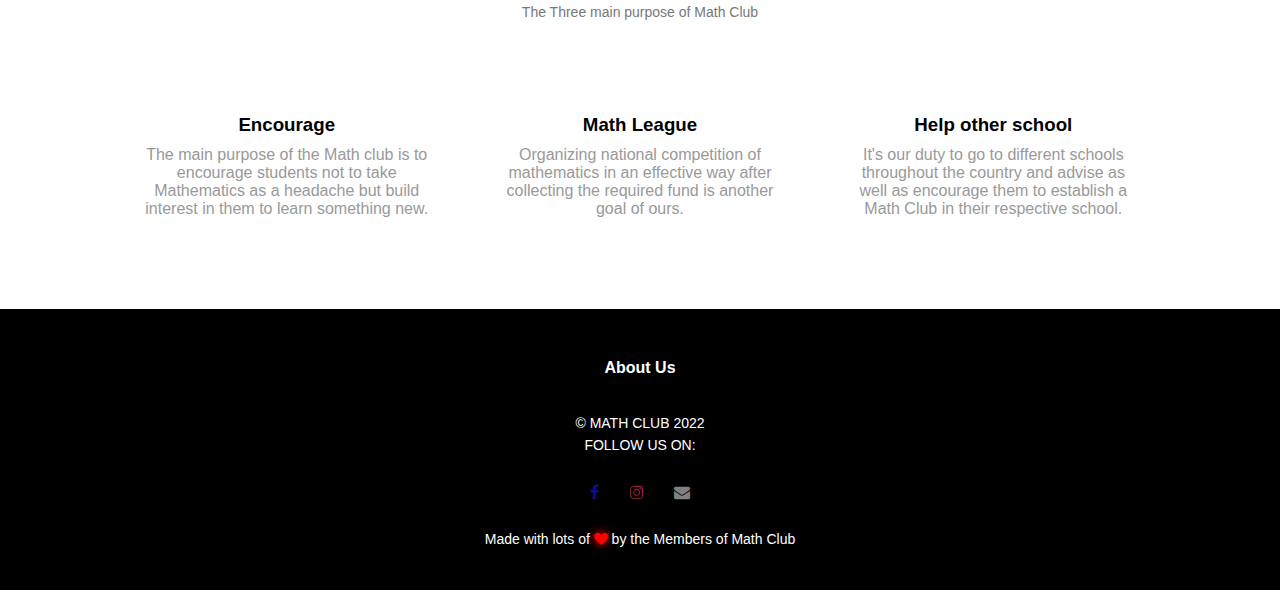
==== commit 001fb25f: "insta" ====
--- a/about.html
+++ b/about.html
@@ -190,7 +190,7 @@
         <div class="icon">
             <a id="fb" href="https://www.facebook.com/Math-Club-107487675313449/" target="_blank"> <i class="fa fa-facebook"></i></a>
 
-            <a id="insta" href="https://www.instagram.com/mathclub_bnks/" target="_blank"><i
+            <a id="insta" href="https://www.instagram.com/bnksmathclub/" target="_blank"><i
                     class="fa fa-instagram"></i></a>
             <a id="gm" href="mailto:4000emathclub@gmail.com"><i class="fa fa-envelope"></i></a>
 
--- a/style.css
+++ b/style.css
@@ -239,10 +239,12 @@
     border-radius:10px;
     margin-bottom: 5%;
     text-align: left;
+    padding-right: 15px;
     background: #fff3f3;
     cursor: pointer;
     display: flex;
     padding-top: 20px;
+    padding-right: 15px;
 }
 .testimonial-col img{
     height: 40px;
@@ -492,6 +494,7 @@
     color: #999;
     padding: 0;
     font-size: medium;
+    text-align: center;
 }
 ul li{
     color: #999;
@@ -634,6 +637,28 @@
     bottom: 0;
     right: 100px;
 }
+
+.gimg{
+max-width: 50px;
+    height: 50px;
+    margin-bottom: 10px;
+    background: #fff;
+    /* display: contents; */
+    /* align-items: center;
+    justify-content: center;
+    overflow: hidden;
+     */
+    
+  ;
+}
+    
+    
+    
+    
+ 
+ 
+
+
 .img-box img{
     height: 100%;
     position: absolute;
@@ -789,9 +814,6 @@
     top: 0;
     transform: translateX(-50%);
     transition: 0.5s;
-}
-.mobile-events {
-    display: none;
 }
 @media(max-width: 547px){
     .msg-container{
@@ -804,16 +826,12 @@
         overflow: hidden;
         
     }
-    .controller {
-        display: none;
-    }
     #slider{
         /* width: 600px; */
         display: inline-flex;
         transition: 0.5s;
         overflow: hidden;
-        display: none;
-      
+   
     }
     .msg-col{
         /* flex-basis:80%; */
@@ -822,7 +840,7 @@
         overflow: hidden;
         margin:0;
         padding-left:20vw;
-        
+        display: n;
         
     }
     .msg-col h1 {
@@ -831,16 +849,6 @@
     }
     .msg-col p {
         font-size: ;
-    }
-    .mobile-events{
-       
-        overflow: hidden;
-        margin: 0;
-        padding: 0;
-    }
-    .mobile-events h2 {
-        display: inline-block;
-
     }
 } 
 /*--------notice----------*/
@@ -1157,7 +1165,7 @@
 .contact-col div .fa{
     font-size: 28px;
     color: #f44336;
-    margin: 10px;
+   
     margin-right: 30px;
 }
 .contact-col div p{
@@ -1300,6 +1308,10 @@
     font-size: 1em;
     margin-bottom: 30px;
 }
+.popup-box a {
+    text-decoration: none;
+    color: orangered;
+}
 
 .close {
 
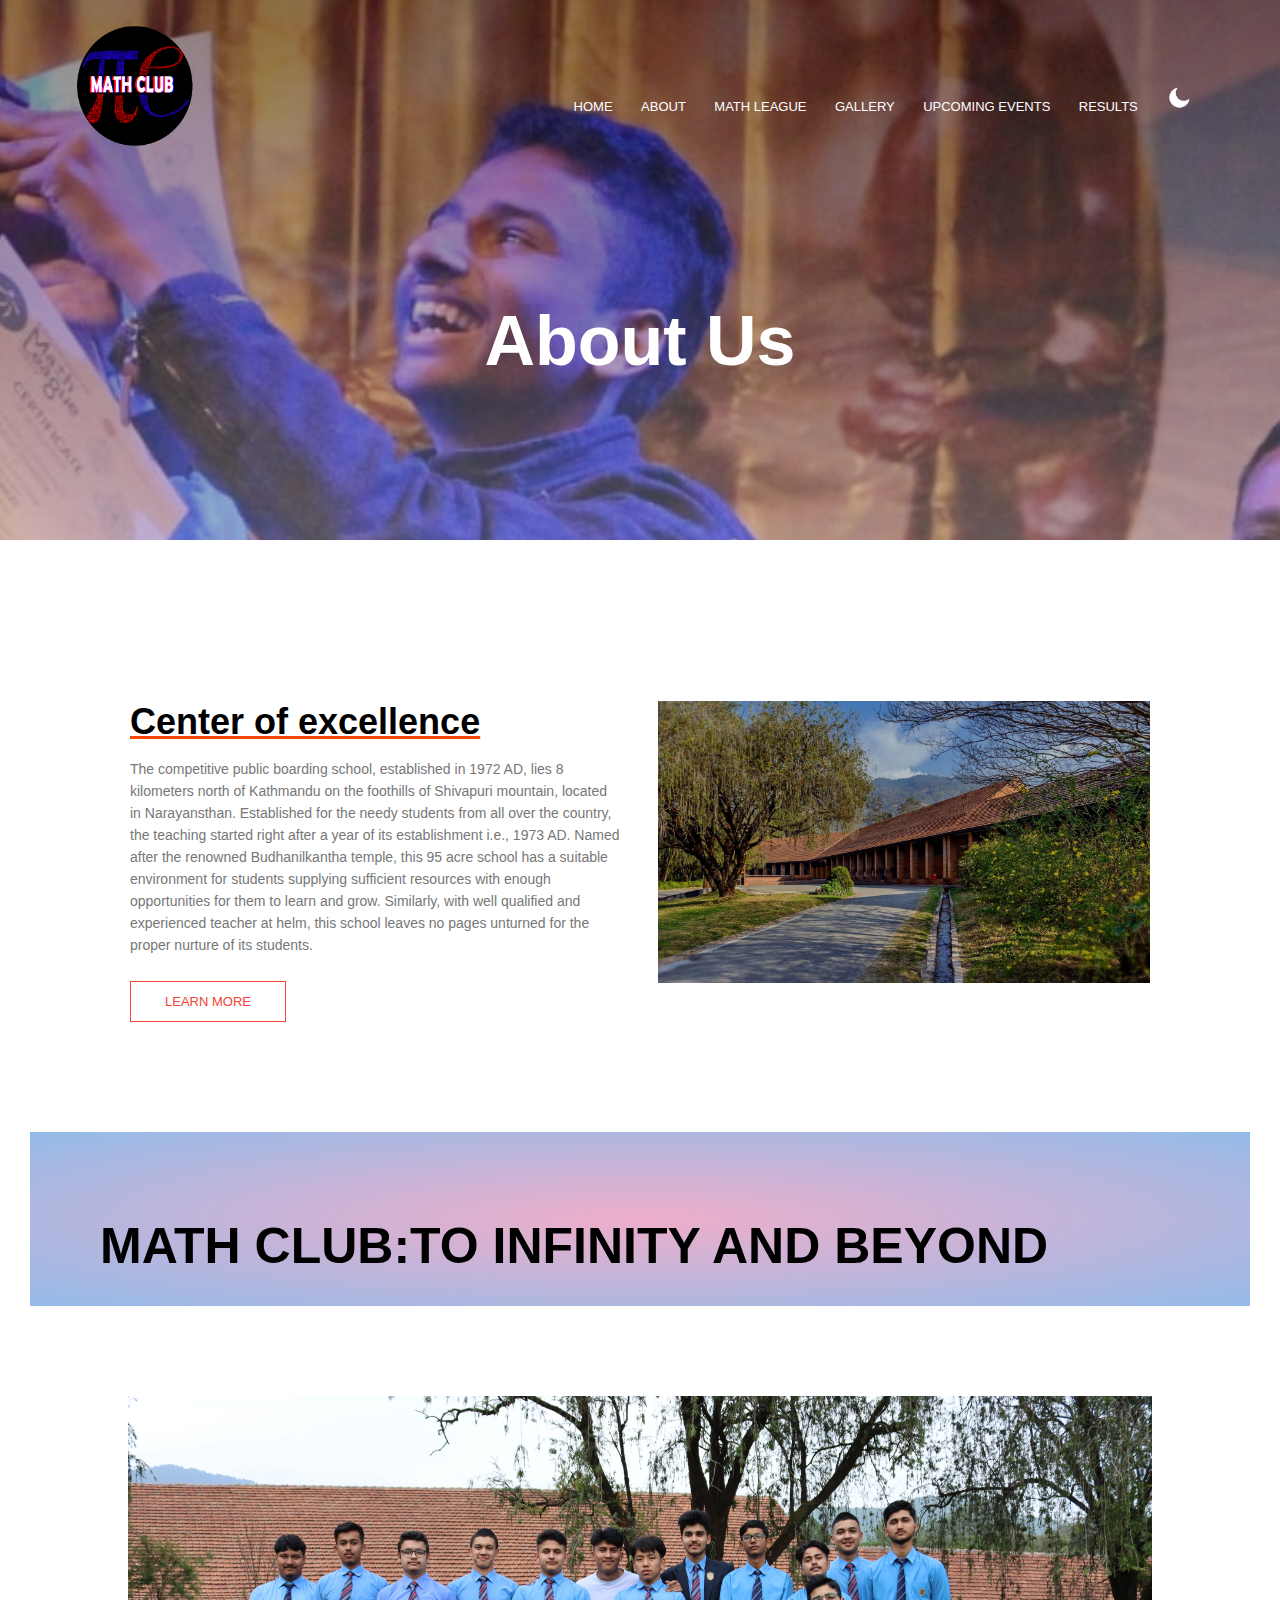
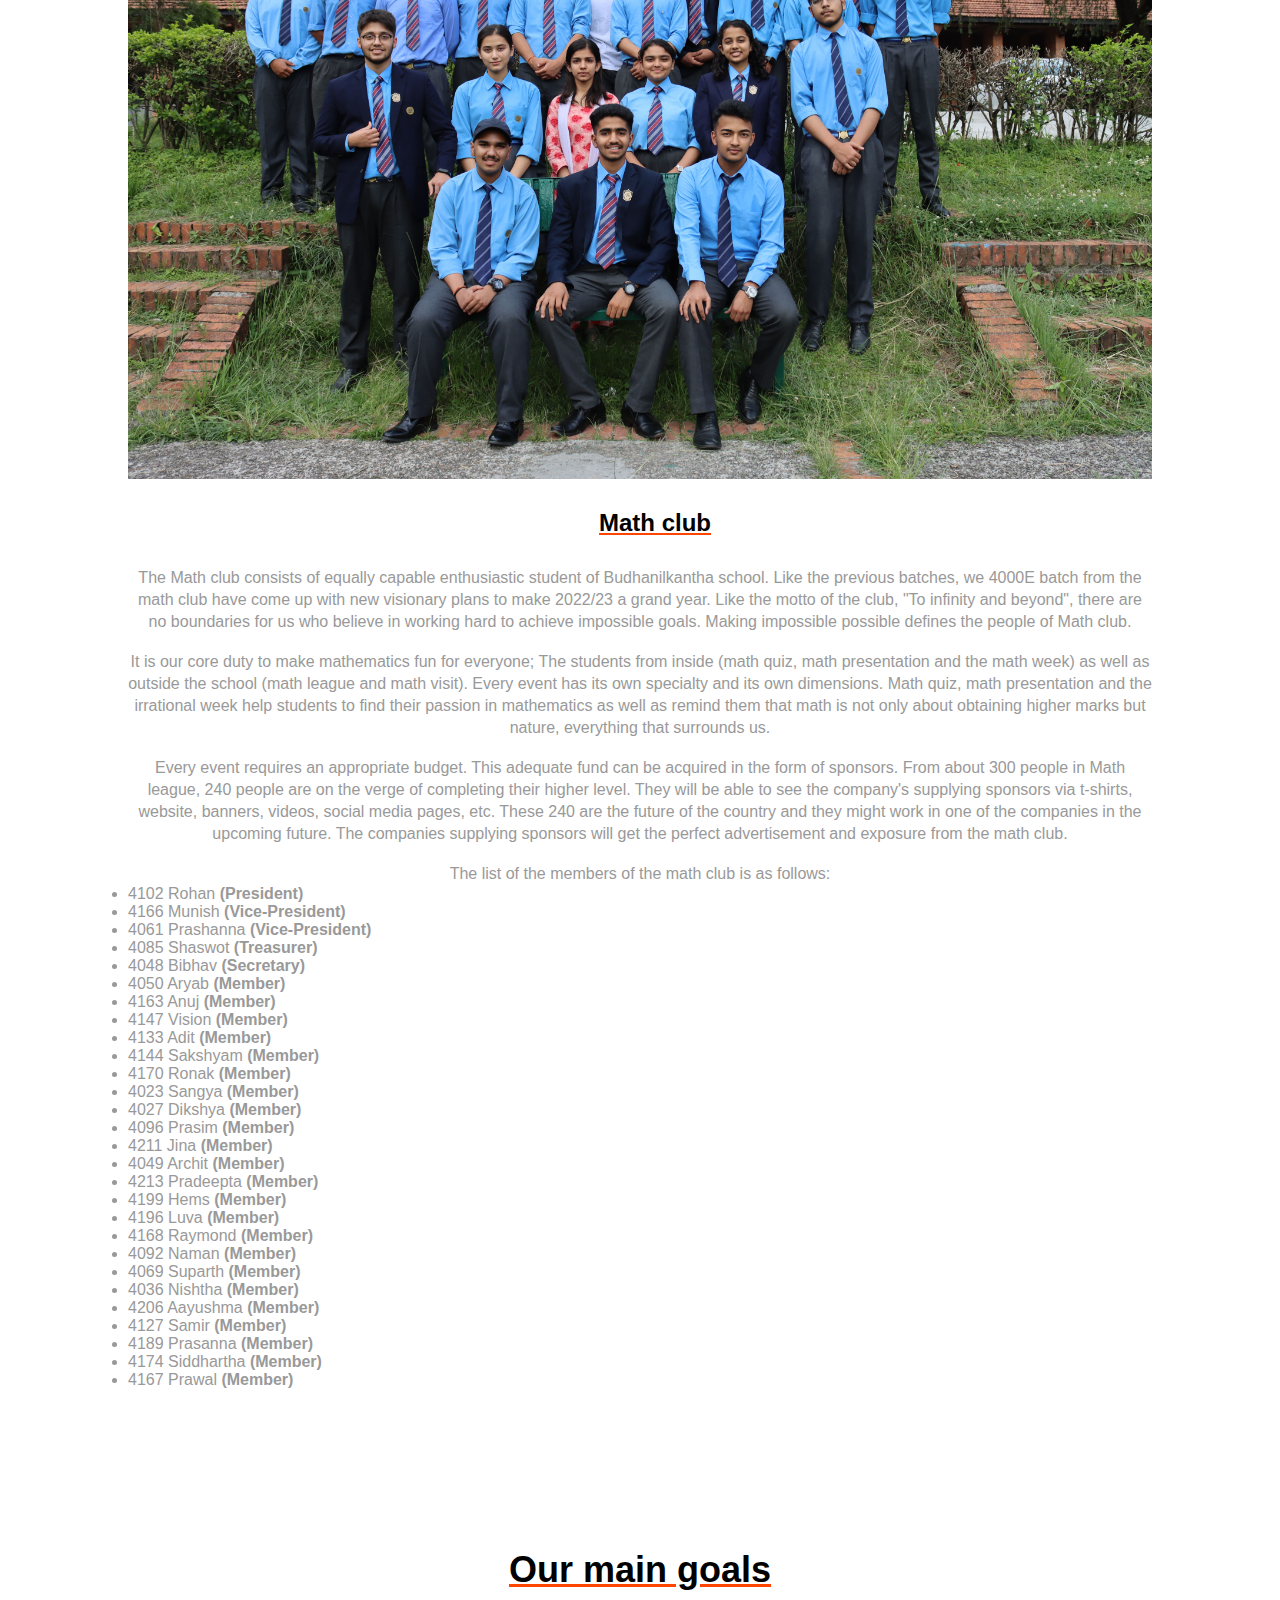
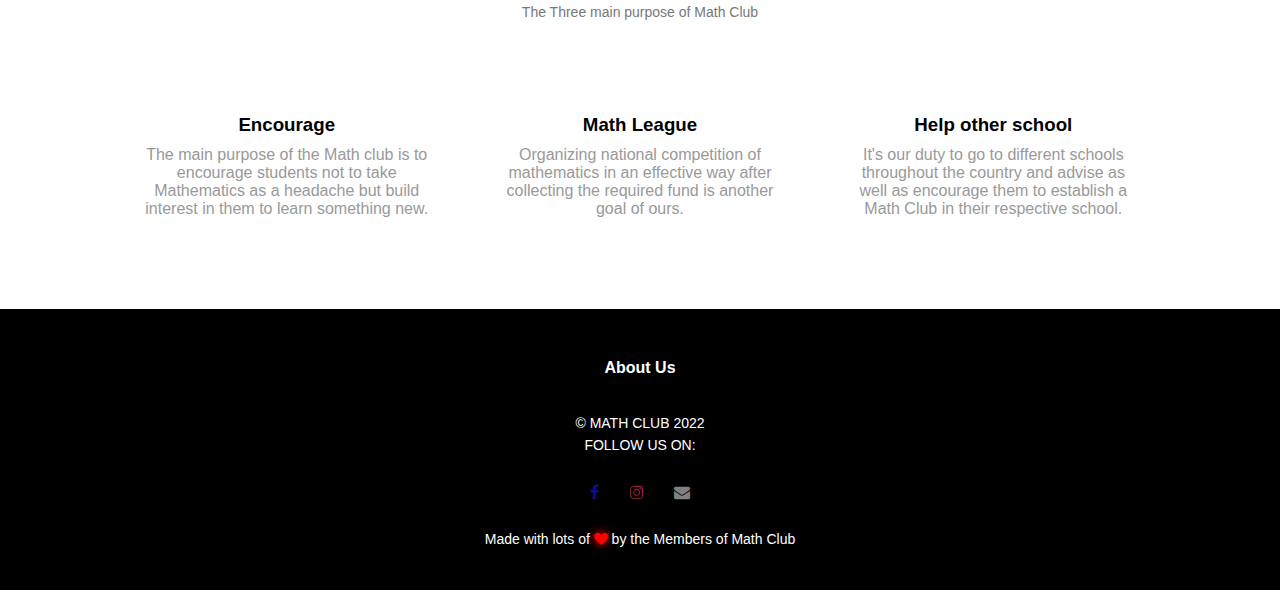
==== commit cc08c763: "done" ====
--- a/about.html
+++ b/about.html
@@ -24,6 +24,7 @@
                     <li><a href="math-league.html">MATH LEAGUE</a></li>
                     <li><a href="gallery.html">GALLERY</a></li>
                     <li><a href="upcoming.html">UPCOMING EVENTS</a></li>
+                    <li><a href="notice.html">RESULTS</a></li>
                     <li><a href="about_dark.html" id="ion-icon"><img src="images/moon.png" id="ion-icon"></a></li>
 
                 </ul>
--- a/style.css
+++ b/style.css
@@ -639,15 +639,15 @@
 }
 
 .gimg{
-max-width: 50px;
-    height: 50px;
+max-width: 50%;
+    height: 50vh;
     margin-bottom: 10px;
     background: #fff;
     /* display: contents; */
-    /* align-items: center;
+    align-items: center;
     justify-content: center;
     overflow: hidden;
-     */
+    size: 010px;
     
   ;
 }
@@ -852,94 +852,196 @@
     }
 } 
 /*--------notice----------*/
-.notice-header{
+.notice-header {
     min-height: 100vh;
     width: 100%;
     background-image: url('images/notice.JPG');
     background-position: center;
     background-size: cover;
     position: relative;
-}
-.bts{
-    padding: 10px 30px;
-    background: #fff;
-    border: 0;
-    outline: none;
+    /* padding-top: 10%; */
+}
+
+
+.bts {
+    padding: 20px 30px;
+    border-style: groove;
+    color: white;
     cursor: pointer;
-    font-size: 22px;
-    font-weight: 500;
     border-radius: 30px;
-    
-   
-        
-}
-.cold{
+    font-weight: bolder;
+
+
+
+}
+
+.bts:hover {
+    background-color: orangered;
+    border-color: orangered;
+    transition: 700ms;
+}
+
+
+
+.cold {
     padding-top: 20%;
-    padding-left: 20%;
-}
-
-.notice-box{
+    padding-left: 5%;
+    display: inline-block;
+}
+
+
+.notice-box {
     font-size: 70px;
     font-family: sans-serif;
     position: absolute;
     top: 50%;
     left: 30%;
-    transform: translate(-50%,-50%);
-}
-.notice-box span{
+    transform: translate(-50%, -50%);
+}
+
+.notice-box span {
     display: inline-block;
     font-weight: bolder;
     animation: mover 6s linear infinite;
     color: #030202;
     padding-bottom: 50px;
 }
-@keyframes mover{
-    0%{
-        text-shadow: 0 0 30px rgba(206, 214, 253, 0.9); 
-    }
-    50%{
-        text-shadow: 0 0 30px rgba(0,0,0,0.3); 
-        transform: translateY(30px); 
-    }
-    100%{
-        text-shadow: 0 0 30px rgba(0,0,0,0); 
-    }
-}
-
-.notice-box span:nth-child(1){
+
+.poppup #btna:hover {
+    background-color: red;
+    color: white;
+    transition: 20ms;
+
+}
+
+.poppup {
+    width: 300px;
+    backdrop-filter: blur(10px);
+    background-color: whitesmoke;
+    border-radius: 30px;
+    position: absolute;
+    top: 50%;
+    left: 50%;
+    transform: translate(-50%, -50%);
+    text-align: center;
+    padding: 30 30px;
+    color: black;
+    border-color: rgb(255, 0, 0);
+    border-style: solid;
+    border-width: 5px;
+    visibility: hidden;
+    transition: transform 0.4s, top 0.4s;
+
+}
+
+.open-poppup {
+    visibility: visible;
+    top: 50%;
+    transform: translate(-50%, -50%) scale(1);
+
+}
+
+.poppup h2 {
+    font-size: 30px;
+    font-weight: bolder;
+    margin: 30px  10px;
+}
+
+.poppup p {
+    padding: 20px;
+}
+
+.poppup #btna {
+
+    margin-top: 70px;
+    padding: 10px 20;
+    border-radius: 30px;
+    border-style: double;
+    border-color: red;
+    border-width: 2px;
+    color: red;
+    font-weight: bolder;
+    cursor: pointer;
+}
+@media(max-width: 547px) {
+    .bts {
+        text-align: center;
+        width: 100%;
+        height: 2vh;
+        font-size: 15px;
+        margin-top: 10%;
+        margin-left: 70px;
+    }
+
+    .notice-box {
+        text-align: center;
+
+        margin-left: 50px;
+        font-size: 50px;
+    }
+
+}
+
+
+
+@keyframes mover {
+    0% {
+        text-shadow: 0 0 30px rgba(255, 255, 255, 0.9);
+    }
+
+    50% {
+        text-shadow: 0 0 30px rgba(255, 255, 255, 0.3);
+        transform: translateY(30px);
+    }
+
+    100% {
+        text-shadow: 0 0 30px rgba(255, 255, 255, 0);
+    }
+}
+
+.notice-box span:nth-child(1) {
     animation-delay: 0.5s;
-}
-.notice-box span:nth-child(2){
+
+}
+
+.notice-box span:nth-child(2) {
     animation-delay: 1s;
 }
-.notice-box span:nth-child(3){
+
+.notice-box span:nth-child(3) {
     animation-delay: 1.5s;
 }
-.notice-box span:nth-child(4){
+
+.notice-box span:nth-child(4) {
     animation-delay: 2s;
 }
-.notice-box span:nth-child(5){
+
+.notice-box span:nth-child(5) {
     animation-delay: 2.5s;
 }
 
-.notice-box span:nth-child(7){
+.notice-box span:nth-child(7) {
     animation-delay: 3.5s;
 }
-.notice-box span:nth-child(8){
+
+.notice-box span:nth-child(8) {
     animation-delay: 4s;
 }
-.notice-box span:nth-child(9){
+
+.notice-box span:nth-child(9) {
     animation-delay: 4.5s;
 }
-.notice-box span:nth-child(10){
+
+.notice-box span:nth-child(10) {
     animation-delay: 5s;
 }
-.notice-box span:nth-child(11){
+
+.notice-box span:nth-child(11) {
     animation-delay: 5.5s;
 }
 
 
-.popup{
+.popup {
     width: 50%;
     height: 50vh;
     background: #fff;
@@ -947,72 +1049,130 @@
     position: absolute;
     top: 0;
     left: 50%;
-    transform: translate(-50%,-50%) scale(0.1);
-    text-align: center;
+    transform: translate(-50%, -50%) scale(0.1);
+
     padding: 0 30px 30px;
     color: #333;
     visibility: hidden;
     transition: transform 0.4s, top 0.4s;
-}
-.open-popup{
+    text-align: left;
+}
+
+.open-popup {
     visibility: visible;
     top: 50%;
-    transform: translate(-50%,-50%) scale(1);
-}
-
-.popup h2{
-    
-   font-size: 30px;
+    transform: translate(-50%, -50%) scale(1);
+}
+
+.popup h2 {
+
+    font-size: 30px;
     font-weight: 500;
     margin: 30px 0 10px;
 }
 
-.popup button{
-    width: 100%;
-    height: 5vh;
-    margin-top: 50px;
-    padding 10px 0;
-    background: #6fd649;
-    color: #fff;
-    border: 0;
-    font-size: 18px;
-    border-radius: 4px;
-    cursor: pointer;
-    box-shadow: 0 5px 5px rgba(0,0,0,0.2); 
-
-}
-@media(max-width: 700px){
-    .popup button{
-    width: 100%;
-    height: 2vh;
+
+
+.popup button {
+    color: orangered;
+    border-color: orangered;
+    border-style: double;
+    font-size: 1.1em;
+    font-weight: 500;
+    text-decoration: solid;
+    text-transform: uppercase;
+    padding: 7px 27px;
+    border-radius: 3px;
+    font-weight: bolder;
+    text-align: center;
+
+
+}
+
+.popup button:hover {
+    background-color: red;
+    color: white;
+    transition: 700ms;
+}
+
+@media(max-width: 700px) {
+    .popup button {
+        width: 100%;
+        height: 2vh;
         font-size: 10px;
-}    
-   
-    
-    
-.popup h2{
-    
-   font-size: 10px;
-    font-weight: 300;
-    margin: 20px 0 5px;
-}
-    .popup{
-    width: 100%;
+    }
+
+
+
+    .popup h2 {
+
+        font-size: 10px;
+        font-weight: 300;
+        margin: 20px 0 5px;
+    }
+
+    .popup {
+        width: 100%;
         height: 100vh;
     }
-    .notice-box{
+
+    .notice-box {
         left: 35%;
     }
-    .notice-box span{
+
+    .notice-box span {
         font-size: 31px;
         padding-left: 0;
         padding-right: 0;
-        
-      color:dodgerblue;
-    }
-    .cold{
-     padding-top:100%;
-    }
+
+        color: dodgerblue;
+    }
+
+    .cold {
+        padding-top: 100%;
+    }
+}
+
+.result-table {
+    margin: 20px 0;
+    border-collapse: collapse;
+    font-size: 0.9em;
+    min-width: 300px;
+    border-radius: 5px 5px 0 0;
+    overflow: hidden;
+    box-shadow: 0 0 20px rgba(0, 0, 0, 0.15);
+
+}
+
+.result-table thead tr {
+    background-color: #7284dd;
+    color: white;
+    text-align: left;
+    font-weight: bold;
+}
+
+.result-table th,
+.result-table td {
+    padding: 12px 15px;
+
+}
+
+.result-table tbody tr {
+    border-bottom: 1px solid #c0c0c0;
+
+}
+
+.result-table tbody tr:nth-of-type(even) {
+    background-color: #fff3f3;
+}
+
+.result-table tbody tr:last-of-type {
+    border-bottom: 2px solid #94bbe9;
+}
+
+.result-table tbody tr.active-row {
+    font-weight: bold;
+    color: #7284dd;
 }
 
 /*--------Math League-----------*/
